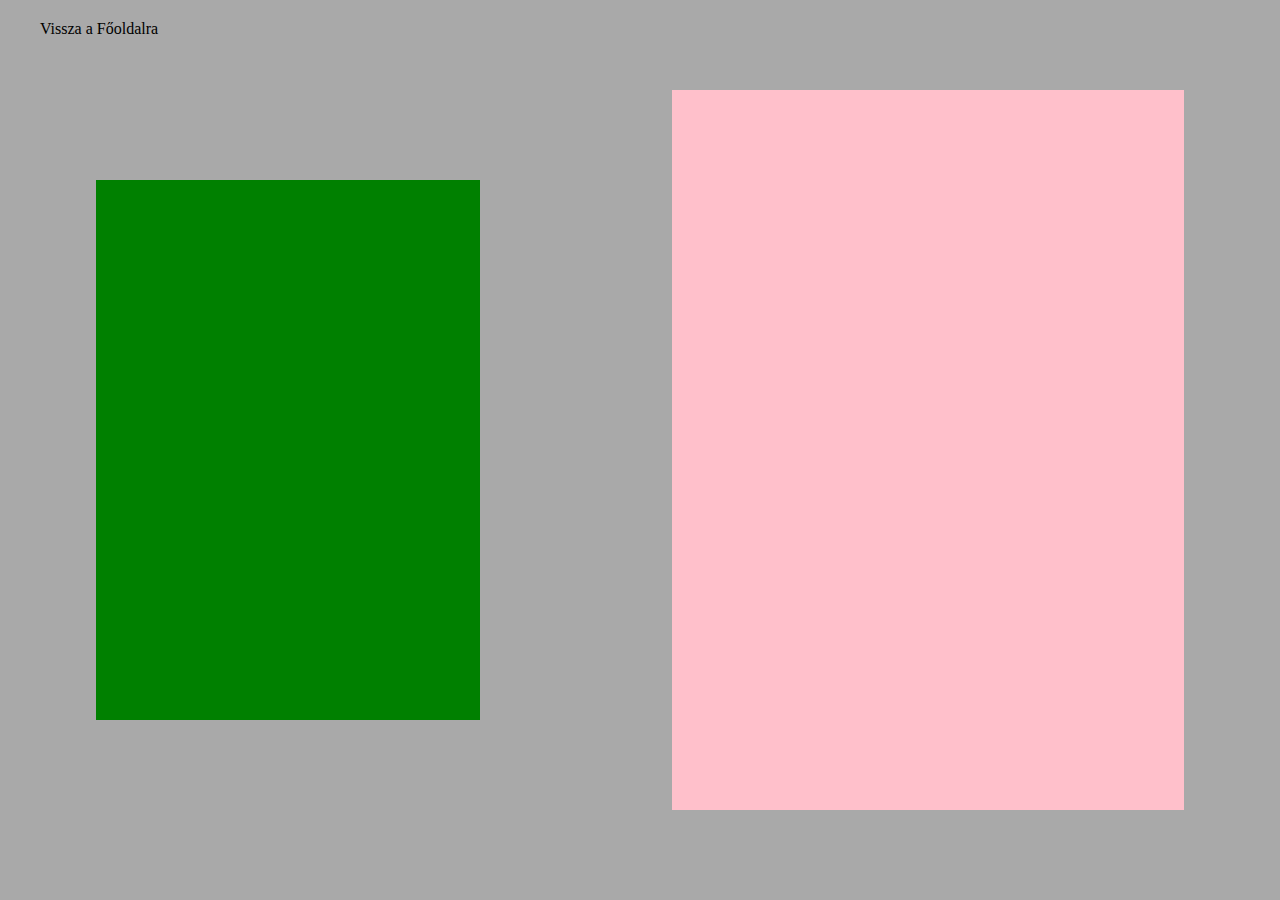
==== public_html/bingo.html @ 4d468945 "orosz rulett, bingo alap" ====
<!DOCTYPE html>
<html lang="hu">

<head>
    <title>Bingo</title>
    <meta charset="UTF-8">
    <meta name="description" content="magyarország egyetlen bingo oldala">
    <meta name="keywords" content="bingo">
    <meta name="author" content="Schmiedmeiszter Ádám">
    <meta name="viewport" content="width=device-width, initial-scale=1.0">
    <link href="bingo.css" rel="stylesheet" type="text/css" />
    <script src="https://ajax.googleapis.com/ajax/libs/jquery/3.5.1/jquery.min.js"></script>
    <script src="bingo.js" type="text/javascript"></script>
</head>

<body>
    <main>
        <nav>
            <li><a href="index.html">Vissza a Főoldalra</a></li>
        </nav>
        <div id="gep"></div>
        <div id="kartya">  
            <table>
            </table>          
        </div>
    </main>
</body>
---- public_html/bingo.css ----
@charset "UTF-8";
*,
*::before,
*::after {
    box-sizing: border-box;
    margin: 0;
    padding: 0;
}
body{
    background: darkgray;
}
main{
    display: flex;
    flex-direction: row;
    align-items: center;
    justify-content: space-around;
    height: 100vh;
}
#kartya{
    width: 40vw;
    height: 80vh;
    background: pink;
}
#gep{
    width: 30vw;
    height: 60vh;
    background: green;
}
#szamok{
    height: 75vh;
    width: 40vw;
}
nav{
    position: absolute;
    top: 20px;
    left: 40px;
}
li{
    list-style-type: none;
}
li a{
    text-decoration: none;
    color: black;
}
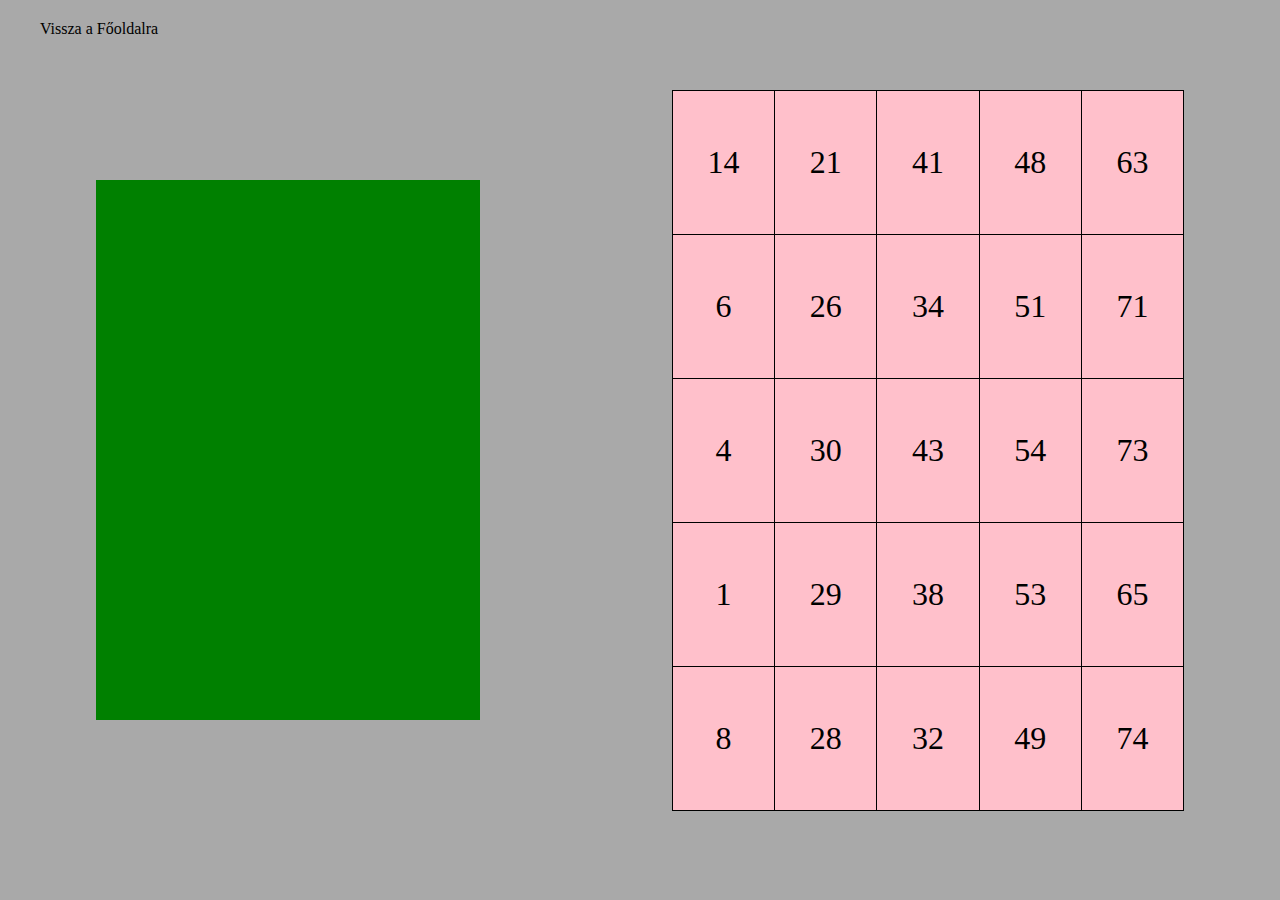
==== commit 64e5701d: "orosz-rulett animáció, bingó majdnem kész" ====
--- a/public_html/bingo.html
+++ b/public_html/bingo.html
@@ -18,10 +18,19 @@
         <nav>
             <li><a href="index.html">Vissza a Főoldalra</a></li>
         </nav>
-        <div id="gep"></div>
+        <div id="gep">
+            <h1 id="szam-megjelenito"></h1>
+        </div>
         <div id="kartya">  
             <table>
             </table>          
         </div>
+        <div id="ujrakezdes">
+            <h1 id="kerdes">Szeretnél új játékot kezdeni?</h1>
+            <div>
+            <input type="button" value="Igen" id="igen" class="gomb">
+            <input type="button" value="Nem" id="nem" class="gomb" onclick="window.location.href='index.html'">
+            </div>            
+        </div>
     </main>
 </body>--- a/public_html/bingo.css
+++ b/public_html/bingo.css
@@ -42,3 +42,59 @@
     text-decoration: none;
     color: black;
 }
+table{
+    width: 40vw;
+    height: 100%;
+    border-collapse: collapse;
+}
+td{
+    border:1px solid;
+    cursor: pointer;
+    text-align: center;
+    font-size: 2rem;
+}
+tr{
+    width: 8vw;
+    height: 16vh;
+}
+#gep{
+    display: flex;
+    justify-content: center;
+    align-items: center;
+}
+#szam-megjelenito{
+    font-size: 3rem;
+}
+.volt{
+    background: red;
+}
+#igen,#nem{
+    font-size: 10vw;
+}
+#ujrakezdes{
+    position: absolute;
+    width: 100%;
+    height: 200px;
+    display: none;
+    align-items: center;
+    justify-content: center;
+    flex-direction: column;
+    top: calc(50%-100px);
+    left: calc(50%-100px);
+}
+#kerdes{
+    flex: 100%;
+}
+@media screen and (max-width: 550px){
+    main{
+        flex-direction: column;
+        max-height: 100vh;
+    }
+    #kartya{
+        height: 60%;
+        width: 80%;
+    }
+    #gep{
+        height: 30%;
+    }
+}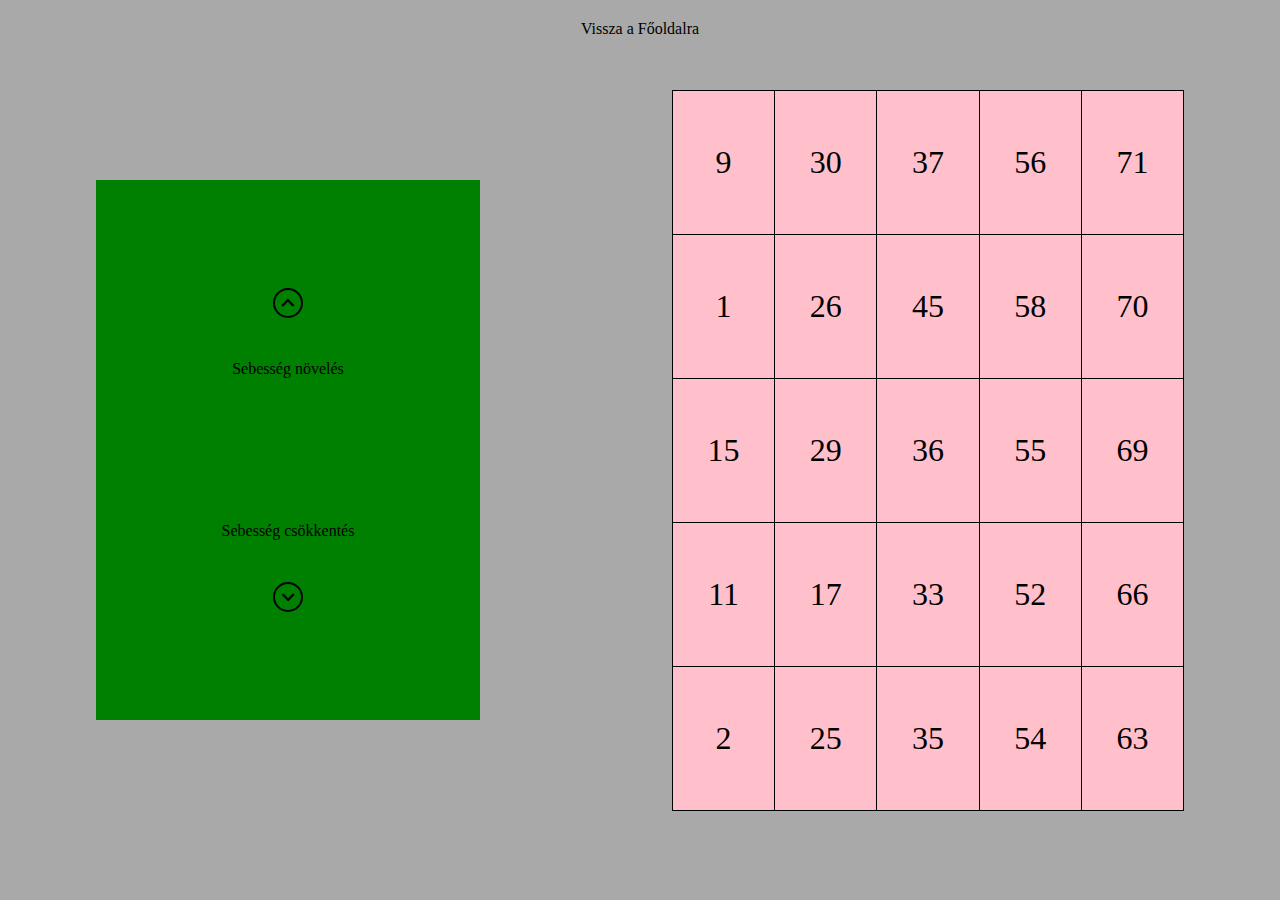
==== commit e2539a91: "bingo sebesseg valtoztatas" ====
--- a/public_html/bingo.html
+++ b/public_html/bingo.html
@@ -18,19 +18,27 @@
         <nav>
             <li><a href="index.html">Vissza a Főoldalra</a></li>
         </nav>
-        <div id="gep">
-            <h1 id="szam-megjelenito"></h1>
-        </div>
-        <div id="kartya">  
-            <table>
-            </table>          
+        <div id="jatekTer">
+            <div id="gep">
+                <div class="nyil" id="fel-nyil"></div>
+                <div class="nyil" id="le-nyil"></div>
+                <div id="sebesseg-valtoztato">
+                    <p>Sebesség növelés</p>
+                    <p>Sebesség csökkentés</i></p>
+                </div>
+                <h1 id="szam-megjelenito"></h1>
+            </div>
+            <div id="kartya">
+                <table>
+                </table>
+            </div>
         </div>
         <div id="ujrakezdes">
             <h1 id="kerdes">Szeretnél új játékot kezdeni?</h1>
             <div>
-            <input type="button" value="Igen" id="igen" class="gomb">
-            <input type="button" value="Nem" id="nem" class="gomb" onclick="window.location.href='index.html'">
-            </div>            
+                <input type="button" value="Igen" id="igen" class="gomb">
+                <input type="button" value="Nem" id="nem" class="gomb" onclick="window.location.href='index.html'">
+            </div>
         </div>
     </main>
 </body>--- a/public_html/bingo.css
+++ b/public_html/bingo.css
@@ -15,6 +15,7 @@
     align-items: center;
     justify-content: space-around;
     height: 100vh;
+    max-height: 100vh;
 }
 #kartya{
     width: 40vw;
@@ -33,7 +34,7 @@
 nav{
     position: absolute;
     top: 20px;
-    left: 40px;
+    left: 50;
 }
 li{
     list-style-type: none;
@@ -61,6 +62,14 @@
     display: flex;
     justify-content: center;
     align-items: center;
+    position: relative;
+}
+#jatekTer{
+    height: 100%;
+    width: 100vw;
+    display: flex;
+    align-items: center;
+    justify-content: space-around;
 }
 #szam-megjelenito{
     font-size: 3rem;
@@ -69,21 +78,53 @@
     background: red;
 }
 #igen,#nem{
-    font-size: 10vw;
+    font-size: 3em;
 }
 #ujrakezdes{
     position: absolute;
     width: 100%;
+    max-width: 415px;
     height: 200px;
     display: none;
     align-items: center;
-    justify-content: center;
+    justify-content: space-around;
     flex-direction: column;
     top: calc(50%-100px);
     left: calc(50%-100px);
+    background: rgba(0, 0, 0, 0.8);
 }
 #kerdes{
-    flex: 100%;
+    text-align: center;
+    color: white;
+}
+#fel-nyil{
+    top: 20%;
+    left: calc(50% - 15px);
+    transform: rotate(-90deg);
+}
+#le-nyil{
+    bottom: 20%;
+    left: calc(50% - 15px);
+    transform: rotate(90deg);
+}
+.nyil{
+    position: absolute;
+    background: url(kepek/nyil.jpg);
+    width: 30px;
+    height: 30px;
+    background-position: center;
+    background-repeat: no-repeat;
+    background-size: cover;
+    border-radius: 50%;
+    border: 2px solid;
+}
+#sebesseg-valtoztato{
+    position: absolute;
+    display: flex;
+    height: 20vh;
+    flex-direction: column;
+    align-items: center;
+    justify-content: space-between;
 }
 @media screen and (max-width: 550px){
     main{
@@ -94,7 +135,40 @@
         height: 60%;
         width: 80%;
     }
+    table{
+        width: 100%;
+        height: 100%;
+    }
+    table > *{
+        height: 20%;
+    }
     #gep{
         height: 30%;
+        width: 70%;
     }
+    #igen,#nem{
+        font-size: 15vw;
+    }
+    #jatekTer{
+        height: 100%;
+        width: 100vw;
+        display: flex;
+        align-items: center;
+        flex-direction: column;
+        justify-content: flex-end;
+    }
+    #fel-nyil{
+        top: 5px;
+        left: calc(50% - 15px);
+    }
+    #le-nyil{
+        bottom: 5px;
+        left: calc(50% - 15px);
+    }
+}
+@media screen and (max-width: 350px){
+    #kartya{
+        width: 100%;
+    }
+    
 }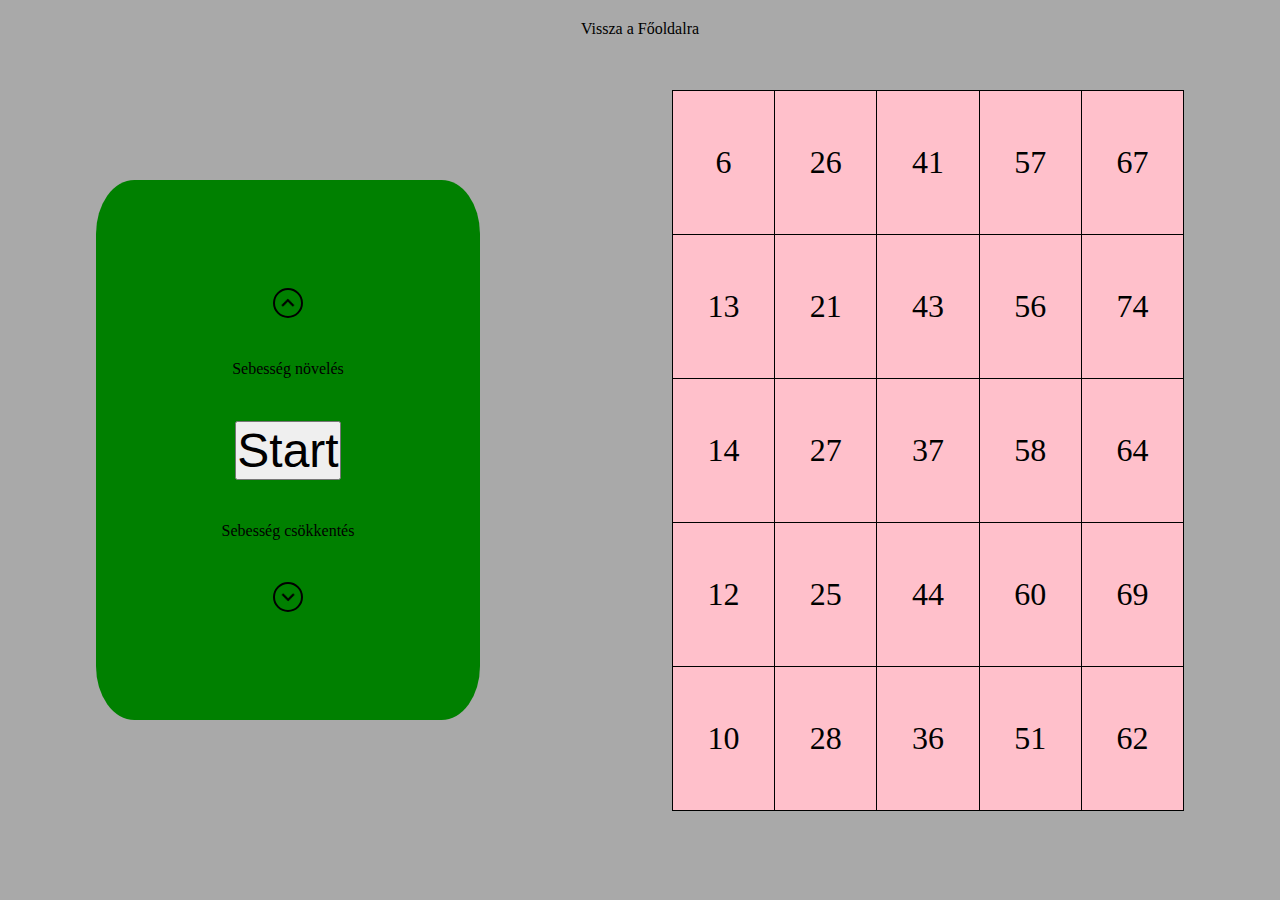
==== commit 7f745dcb: "bingo/ororsz-rulett jávítások, rulett alap kinézet" ====
--- a/public_html/bingo.html
+++ b/public_html/bingo.html
@@ -27,6 +27,9 @@
                     <p>Sebesség csökkentés</i></p>
                 </div>
                 <h1 id="szam-megjelenito"></h1>
+                <div id="kezdes">
+                    <input type="button" value="Start" id="kezd" class="gomb">
+                </div>
             </div>
             <div id="kartya">
                 <table>
@@ -40,5 +43,6 @@
                 <input type="button" value="Nem" id="nem" class="gomb" onclick="window.location.href='index.html'">
             </div>
         </div>
+        
     </main>
 </body>--- a/public_html/bingo.css
+++ b/public_html/bingo.css
@@ -53,16 +53,34 @@
     cursor: pointer;
     text-align: center;
     font-size: 2rem;
+
 }
 tr{
     width: 8vw;
     height: 16vh;
+}
+#kezdes{
+    position: absolute;
+    width: 100%;
+    max-width: 415px;
+    height: 200px;
+    display: flex;
+    align-items: center;
+    justify-content: space-around;
+    flex-direction: column;
+    top: calc(50%-100px);
+    left: calc(50%-100px);
+}
+.gomb{
+    font-size: 3em;
+    cursor: pointer;
 }
 #gep{
     display: flex;
     justify-content: center;
     align-items: center;
     position: relative;
+    border-radius: 10%;
 }
 #jatekTer{
     height: 100%;
@@ -76,9 +94,6 @@
 }
 .volt{
     background: red;
-}
-#igen,#nem{
-    font-size: 3em;
 }
 #ujrakezdes{
     position: absolute;
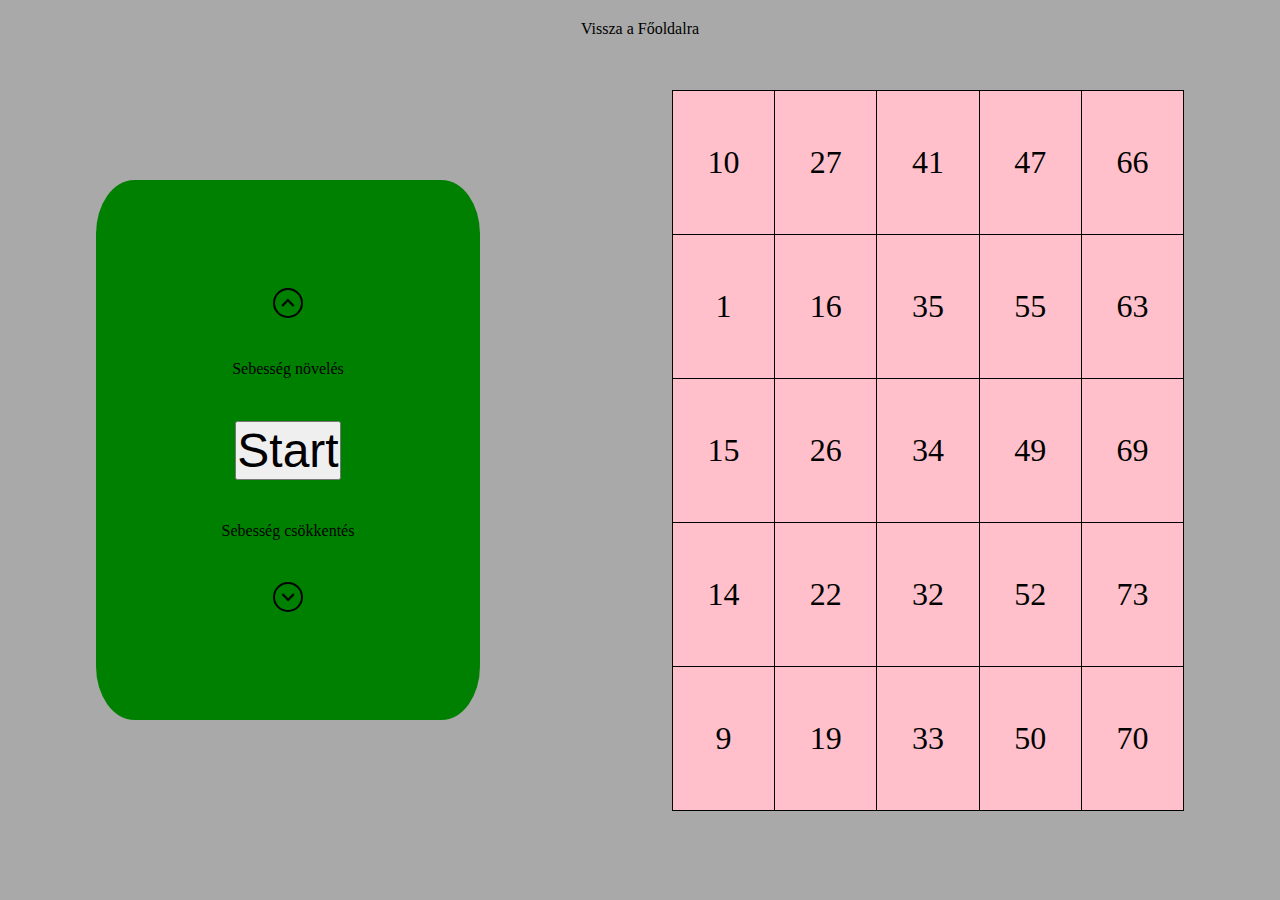
==== commit 75e7ff2a: "html/css/js formázás/szépítés" ====
--- a/public_html/bingo.html
+++ b/public_html/bingo.html
@@ -43,6 +43,6 @@
                 <input type="button" value="Nem" id="nem" class="gomb" onclick="window.location.href='index.html'">
             </div>
         </div>
-        
+
     </main>
 </body>--- a/public_html/bingo.css
+++ b/public_html/bingo.css
@@ -17,32 +17,67 @@
     height: 100vh;
     max-height: 100vh;
 }
+nav{
+    position: absolute;
+    top: 20px;
+    left: 50;
+}
+li{
+    list-style-type: none;
+}
+li a{
+    text-decoration: none;
+    color: black;
+}
+#jatekTer{
+    height: 100%;
+    width: 100vw;
+    display: flex;
+    align-items: center;
+    justify-content: space-around;
+}
+
+/*Gép*/
+#gep{
+    width: 30vw;
+    height: 60vh;
+    background: green;
+    display: flex;
+    justify-content: center;
+    align-items: center;
+    position: relative;
+    border-radius: 10%;
+}
+#kezdes{
+    position: absolute;
+    width: 100%;
+    max-width: 415px;
+    height: 200px;
+    display: flex;
+    align-items: center;
+    justify-content: space-around;
+    flex-direction: column;
+    top: calc(50%-100px);
+    left: calc(50%-100px);
+}
+#szam-megjelenito{
+    font-size: 3rem;
+}
+/*------------------------------------*/
+
+/*Kártya*/
+
 #kartya{
     width: 40vw;
     height: 80vh;
     background: pink;
 }
-#gep{
-    width: 30vw;
-    height: 60vh;
-    background: green;
-}
+
 #szamok{
     height: 75vh;
     width: 40vw;
 }
-nav{
-    position: absolute;
-    top: 20px;
-    left: 50;
-}
-li{
-    list-style-type: none;
-}
-li a{
-    text-decoration: none;
-    color: black;
-}
+
 table{
     width: 40vw;
     height: 100%;
@@ -59,41 +94,15 @@
     width: 8vw;
     height: 16vh;
 }
-#kezdes{
-    position: absolute;
-    width: 100%;
-    max-width: 415px;
-    height: 200px;
-    display: flex;
-    align-items: center;
-    justify-content: space-around;
-    flex-direction: column;
-    top: calc(50%-100px);
-    left: calc(50%-100px);
-}
+.volt{
+    background: red;
+}
+/*------------------------------------*/
+
+/*Gombok*/
 .gomb{
     font-size: 3em;
     cursor: pointer;
-}
-#gep{
-    display: flex;
-    justify-content: center;
-    align-items: center;
-    position: relative;
-    border-radius: 10%;
-}
-#jatekTer{
-    height: 100%;
-    width: 100vw;
-    display: flex;
-    align-items: center;
-    justify-content: space-around;
-}
-#szam-megjelenito{
-    font-size: 3rem;
-}
-.volt{
-    background: red;
 }
 #ujrakezdes{
     position: absolute;
@@ -112,6 +121,9 @@
     text-align: center;
     color: white;
 }
+/*------------------------------------*/
+
+/*Sebesség változtató nyilak*/
 #fel-nyil{
     top: 20%;
     left: calc(50% - 15px);
@@ -124,7 +136,7 @@
 }
 .nyil{
     position: absolute;
-    background: url(kepek/nyil.jpg);
+    background: url(bingo_kepek/nyil.jpg);
     width: 30px;
     height: 30px;
     background-position: center;
@@ -141,6 +153,7 @@
     align-items: center;
     justify-content: space-between;
 }
+/*------------------------------------*/
 @media screen and (max-width: 550px){
     main{
         flex-direction: column;
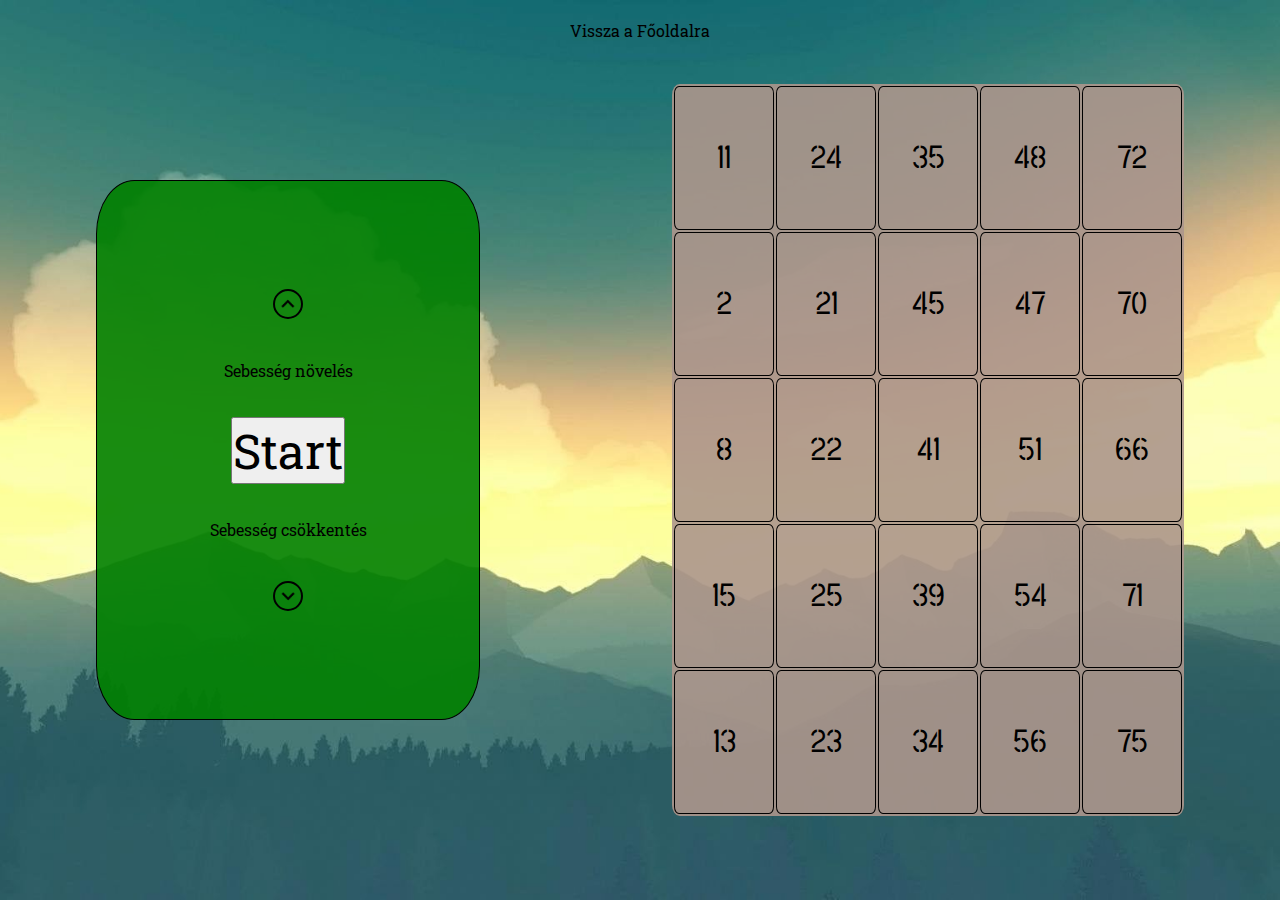
==== commit ad4b261c: "css egyesítések" ====
--- a/public_html/bingo.html
+++ b/public_html/bingo.html
@@ -8,7 +8,9 @@
     <meta name="keywords" content="bingo">
     <meta name="author" content="Schmiedmeiszter Ádám">
     <meta name="viewport" content="width=device-width, initial-scale=1.0">
-    <link href="bingo.css" rel="stylesheet" type="text/css" />
+    <link href="bingo.css" rel="stylesheet">
+    <link rel="stylesheet" href="kijeloles-megszuntetes.css">
+    <link rel="stylesheet" href="margin-padding-bored-box.css">
     <script src="https://ajax.googleapis.com/ajax/libs/jquery/3.5.1/jquery.min.js"></script>
     <script src="bingo.js" type="text/javascript"></script>
 </head>
--- a/public_html/bingo.css
+++ b/public_html/bingo.css
@@ -1,13 +1,15 @@
 @charset "UTF-8";
-*,
-*::before,
-*::after {
-    box-sizing: border-box;
-    margin: 0;
-    padding: 0;
+@import url('https://fonts.googleapis.com/css2?family=Stick+No+Bills&display=swap');
+@import url('https://fonts.googleapis.com/css2?family=Roboto+Slab&display=swap');
+*{
+    font-family: 'Roboto Slab', serif;
 }
 body{
-    background: darkgray;
+    background: url("bingo_kepek/hatter.jpg");
+    background-position: center;
+    background-attachment: fixed;
+    background-repeat: no-repeat;
+    background-size: cover;
 }
 main{
     display: flex;
@@ -41,12 +43,13 @@
 #gep{
     width: 30vw;
     height: 60vh;
-    background: green;
+    background: rgba(0, 128, 0, 0.9);
     display: flex;
     justify-content: center;
     align-items: center;
     position: relative;
     border-radius: 10%;
+    border: 1px solid;
 }
 #kezdes{
     position: absolute;
@@ -61,7 +64,7 @@
     left: calc(50%-100px);
 }
 #szam-megjelenito{
-    font-size: 3rem;
+    font-size: 300%;
 }
 /*------------------------------------*/
 
@@ -69,8 +72,9 @@
 
 #kartya{
     width: 40vw;
-    height: 80vh;
-    background: pink;
+    height: fit-content;
+    background: rgba(172, 150, 140, 0.9);
+    border-radius: 1.5%;
 }
 
 #szamok{
@@ -81,21 +85,23 @@
 table{
     width: 40vw;
     height: 100%;
-    border-collapse: collapse;
+    
 }
 td{
     border:1px solid;
     cursor: pointer;
     text-align: center;
     font-size: 2rem;
-
+    width: 20%;
+    font-family: 'Stick No Bills', sans-serif;
+    border-radius: 5%;
 }
 tr{
     width: 8vw;
     height: 16vh;
 }
 .volt{
-    background: red;
+    background: rgba(255, 0, 0, 0.432);
 }
 /*------------------------------------*/
 
--- a/public_html/kijeloles-megszuntetes.css
+++ b/public_html/kijeloles-megszuntetes.css
@@ -0,0 +1,13 @@
+@charset "UTF-8";
+*{
+    -webkit-user-drag: none;
+    -khtml-user-drag: none;
+    -moz-user-drag: none;
+    -o-user-drag: none;
+    user-drag: none;
+    -webkit-user-select: none;
+    -khtml-user-select: none;
+    -moz-user-select: none;
+    -o-user-select: none;
+    user-select: none;
+}--- a/public_html/margin-padding-bored-box.css
+++ b/public_html/margin-padding-bored-box.css
@@ -0,0 +1,7 @@
+*,
+*::before,
+*::after {
+    box-sizing: border-box;
+    margin: 0;
+    padding: 0;
+}